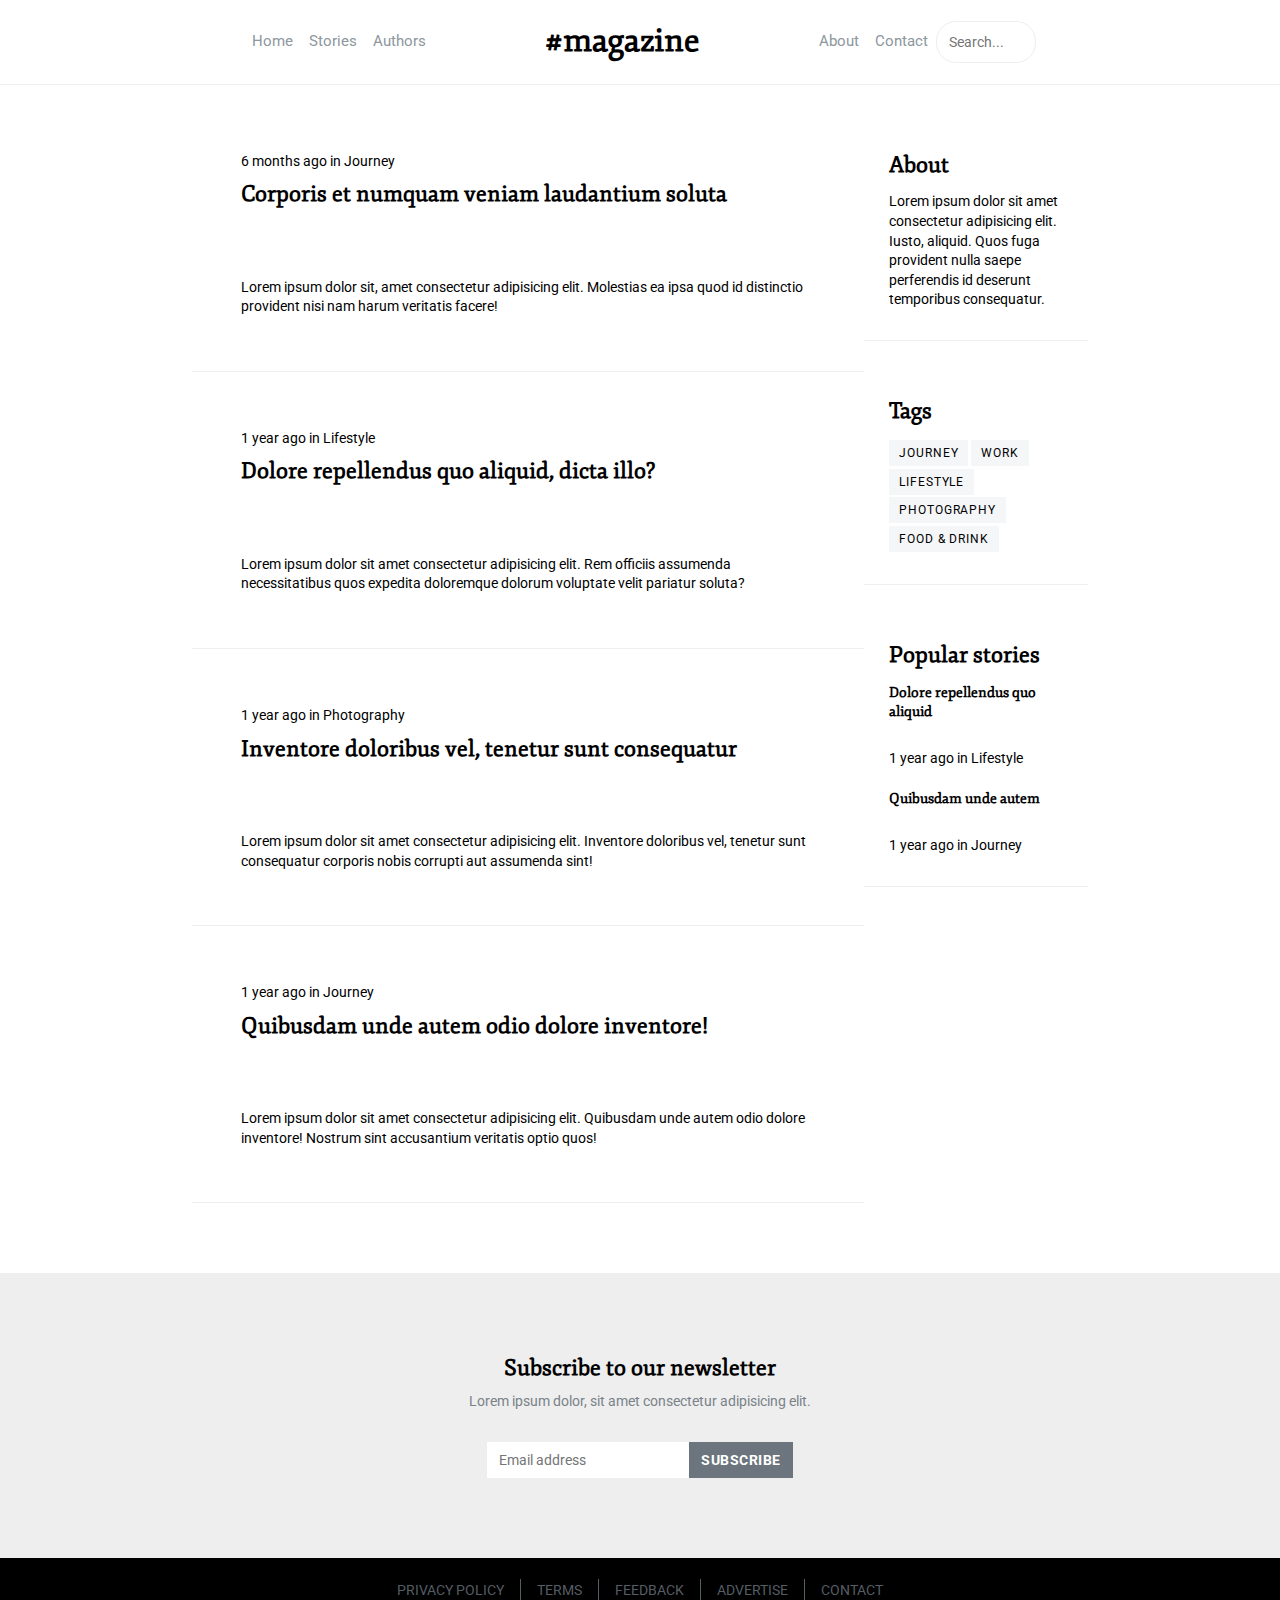
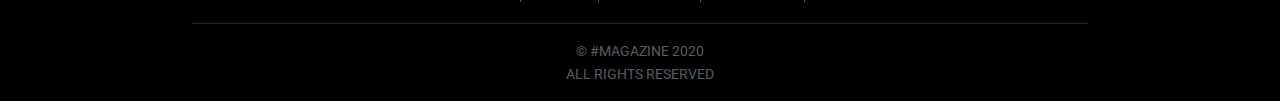
==== layout1/index.html @ 1a42b57d "Aside divs changed to sections; popular stories added and styled" ====
<!DOCTYPE html>
<html lang="en">
<head>
  <meta charset="UTF-8">
  <meta name="viewport" content="width=device-width, initial-scale=1.0">
  <link rel="stylesheet" href="style.css">
  <link href="https://fonts.googleapis.com/css2?family=Fjord+One&family=Roboto&display=swap" rel="stylesheet">
  <title>Layout 1</title>
</head>
<body>

  <header id="main-nav">
    <nav class="navbar">
      <div class="nav-left">
        <a href="#">Home</a>
        <a href="#">Stories</a>
        <a href="#">Authors</a>
      </div>
      
      <div class="nav-middle">
        <a href="index.html" class="logo">#Magazine</a>
        <button class="nav-btn">Menu</button>
      </div>
      
      <div class="nav-right">
        <a href="#">About</a>
        <a href="#">Contact</a>
        <form class="form-search" action="#">
          <input type="search" id="search" aria-label="Search" placeholder="Search...">
        </form>
      </div>
    </nav>
  </header>

  <div class="container">
    <main id="main">
      <article>
        <div class="post-header">
          <a href="#">
            <time datetime="2019-04-26">6 months ago</time>
          </a>
           in 
          <a href="#">Journey</a>
          <h2>Corporis et numquam veniam laudantium soluta</h2>
        </div>
        <img src="https://milo.bootlab.io/img/articles/18.jpg" alt="">
        <p>Lorem ipsum dolor sit, amet consectetur adipisicing elit. Molestias ea ipsa quod id distinctio provident nisi nam harum veritatis facere!</p>
      </article>

      <article>
        <div class="post-header">
          <a href="#">
            <time datetime="2019-10-28 20:00">1 year ago</time>
          </a>
           in 
          <a href="#">Lifestyle</a>
          <h2>Dolore repellendus quo aliquid, dicta illo?
          </h2>
        </div>
        <img src="https://milo.bootlab.io/img/articles/12.jpg" alt="">
        <p>Lorem ipsum dolor sit amet consectetur adipisicing elit. Rem officiis assumenda necessitatibus quos expedita doloremque dolorum voluptate velit pariatur soluta?</p>
      </article>

      <article>
        <div class="post-header">
          <a href="#">
            <time datetime="2019-10-26 20:00">1 year ago</time>
          </a>
           in 
          <a href="#">Photography</a>
          <h2>Inventore doloribus vel, tenetur sunt consequatur</h2>
        </div>
        <img src="https://milo.bootlab.io/img/articles/22.jpg" alt="">
        <p>Lorem ipsum dolor sit amet consectetur adipisicing elit. Inventore doloribus vel, tenetur sunt consequatur corporis nobis corrupti aut assumenda sint!</p>
      </article>

      <article>
        <div class="post-header">
          <a href="#">
            <time datetime="2019-10-26 18:00">1 year ago</time>
          </a>
           in 
          <a href="#">Journey</a>
          <h2>Quibusdam unde autem odio dolore inventore!</h2>
        </div>
        <img src="https://milo.bootlab.io/img/articles/13.jpg" alt="">
        <p>Lorem ipsum dolor sit amet consectetur adipisicing elit. Quibusdam unde autem odio dolore inventore! Nostrum sint accusantium veritatis optio quos!</p>
      </article>
    </main>
      
    <aside id="aside">
      <section>
        <h2>About</h2>
        <p>Lorem ipsum dolor sit amet consectetur adipisicing elit. Iusto, aliquid. Quos fuga provident nulla saepe perferendis id deserunt temporibus consequatur.</p>
      </section>

      <section class="tag">
        <h2>Tags</h2>
        <a href="#">Journey</a>
        <a href="#">Work</a>
        <a href="#">Lifestyle</a>
        <a href="#">Photography</a>
        <a href="#">Food & drink</a>
      </section>

      <section>
        <h2>Popular stories</h2>
        <article>
          <h3>Dolore repellendus quo aliquid</h3>
          <a href="#">
            <img src="https://milo.bootlab.io/img/articles/12.jpg" alt="">
          </a>
          <div>
            <a href="#">
              <time datetime="2019-10-28 20:00">1 year ago</time>
            </a>
            in 
            <a href="#">Lifestyle</a>
          </div>
        </article>
        <article>
          <h3>Quibusdam unde autem</h3>
          <a href="#">
            <img src="https://milo.bootlab.io/img/articles/13.jpg" alt="">
          </a>
          <div>
            <a href="#">
              <time datetime="2019-10-26 18:00">1 year ago</time>
            </a>
            in 
            <a href="#">Journey</a>
          </div>
        </article>
      </section>
    </aside>
  </div>

  <footer id="footer">
    <div class="nwsl">
      <h2>Subscribe to our newsletter</h2>
      <p>Lorem ipsum dolor, sit amet consectetur adipisicing elit.</p>

      <form class="form-email" action="#" method="POST">
        <input type="email" name="email" id="email" placeholder="Email address"><input type="submit" name="submit" value="Subscribe">
      </form>
    </div>

    <div class="black-bar">
      <div class="black-bar-top">
        <a href="#">Privacy Policy</a>
        <a href="#">Terms</a>
        <a href="#">Feedback</a>
        <a href="#">Advertise</a>
        <a href="#">Contact</a>
      </div>

      <div class="black-bar-bottom">
        <p>&copy; #Magazine 2020</p>
        <p>All rights reserved</p>
      </div>
    </div>
    
  </footer>
  
</body>
</html>
---- layout1/style.css ----
*{
  box-sizing: border-box;
  margin: 0;
  padding: 0;
}

body{
  font-family: 'Roboto', Arial, sans-serif;
  font-size: 14px;
  line-height: 1.4em;
}

#main-nav{
  border-bottom: 1px solid #eee;
}

.navbar{
  display: flex;
  margin: 0 auto;
}

.nav-left,
.nav-right,
.nav-middle{
  display: flex;
}

a{
  text-decoration: none;
  color: #000;
}

.navbar a{
  padding: 12px 8px;
  color: #8d979e;
  text-transform: none;
  font-size: 15px;
}

.nav-middle .logo{
  color: #000;
  font-family: 'Fjord One', serif;
  font-size: 2rem;
  font-weight: 700;
  text-transform: lowercase;
}

input[type="search"]{
  width: 100px;
  padding: 12px;
  border: 1px solid #eee;
  border-radius: 20px;
  color: #798288;
  transition: width 0.5s;
  font-size: 14px;
  font-family: 'Roboto', Arial, sans-serif;
}

input[type="search"]:focus{
  width: 250px;
  border: 1px solid #5e666d;
  outline: none;
}

.container{
  display: flex;
  margin: 40px auto;
}

#main{
  flex-basis: 75%;
}

#aside{
  flex-basis: 25%;
}

#aside section,
#main article{
  margin-bottom: 30px;
  padding: 15px 25px 30px;
  border-bottom: 1px solid #eee;
}

#aside section{
  padding-top: 25px;
}

#aside article{
  margin-bottom: 20px;
}

#aside article:last-of-type{
  margin-bottom: 0;
}

.post-header{
  padding: 12px 24px;
}

.post-header a{
  display: inline-block;
  margin-bottom: 8px;
}

.post-header a:hover{
  text-decoration: underline;
}

h2, h3{
  margin-bottom: 12px;
  font-family: 'Fjord One', serif;
  font-size: 22px;
  line-height: 1.4em;
}

h3{
  margin-bottom: 8px;
  font-size: 14px;
  line-height: 1.4em;
}

#main p{
  padding: 24px;
}

img{
  height: auto;
  max-width: 100%;
}

.tag a{
  padding: 6px 10px;
  background: #f4f6f8;
  color: #000;
  font-size: 11.5px;
  /* font-weight: 700; */
  line-height: 2.5em;
  letter-spacing: 0.08em;
  text-transform: uppercase;
  white-space: nowrap;
}

.tag a:hover{
  background: #e2e6ea;
}

.nwsl{
  display: flex;
  flex-direction: column;
  align-items: center;
  margin-top: 20px;
  padding: 80px;
  background: #eee;
  text-align: center;
}

.nwsl h2{
  margin-bottom: 8px;
}

.nwsl p{
  margin-bottom: 30px;
  color: #798288;
}

.form-email{
  display: flex;
  flex-flow: row nowrap;
  justify-content: center;
  max-width: 100%;
}

input[type="email"],
input[type="submit"]{
  padding: 10px 12px;
  border: none;
  font-family: 'Roboto', Arial, sans-serif;
  font-size: 14px;
}

input[type="email"]{
  max-width: 100%;
  color: #798288;
}

input[type="submit"]{
  background:#6c757d;
  color: #fff;
  text-transform: uppercase;
  letter-spacing: 0.04em;
  font-weight: 700;
  cursor: pointer;
}

input[type="email"]:focus{
  border: 1px solid #5e666d;
  outline: none;
}

input[type="email"]:invalid{
  box-shadow: none;
}

input[type="submit"]:hover{
  background:#5e666d;
}

::-moz-placeholder{
  opacity: 1;
}

.black-bar{
  background: #000;
  color: #798288;
  font-size: 15px;
  text-align: center;
}

.black-bar-top{
  display: flex;
  flex-flow: row wrap;
  justify-content: center;
  align-items: center;
  padding: 5px;
  border-bottom: 1px solid #212529;
}

.black-bar-top,
.black-bar-bottom{
  max-width: 70vw;
  margin: 0 auto;
  color: #555d65;
  text-transform: uppercase;
}

.black-bar-bottom{
  padding: 16px;
}

.black-bar-top a{
  margin: 16px 0;
  padding: 2px 16px;
  border-right: 1px solid #555d65;
  color: #555d65;
  text-transform: uppercase;
  font-size: 0.9rem;
}

.black-bar-top a:hover{
  color: #ddd;
  transition: color 0.5s;
}

.black-bar-top a:last-child{
  border-right: none;
}

.black-bar-bottom p{
  margin: 0;
  padding: 0;
  font-size: 0.85rem;
  line-height: 1.4rem;
}

@media (max-width: 749px){
  #main-nav{
    padding: 10px;
  }

  .navbar{
    flex-flow: column;
    align-items: flex-start;
    max-width: 80vw;
  }

  .nav-middle{
    order: -1;
    flex-flow: row wrap;
    justify-content: space-between;
    align-self: stretch;
  }

  .nav-middle .logo{
    order: -1;
    font-size: 1.6rem;
  }

  .nav-btn{
    padding: 10px 15px;
    border: 1px solid #eee;
    background: none;
  }

  .nav-left,
  .nav-right{
    flex-direction: column;
  }

  .nav-left a,
  .nav-right a,
  .navbar input{
    display: none;
  }

  .navbar:hover .nav-left a,
  .navbar:hover .nav-right a,
  .navbar:hover .nav-right input{
    display: block;
  }

  .container{
    flex-direction: column;
    max-width: 90vw;
  }
 }

@media (min-width: 750px){
  #main-nav{
    padding: 20px;
  }

  .navbar{
    display: flex;
    flex-wrap: nowrap;
    justify-content: space-around;
    align-items: center;
    max-width: 70vw;
  }

  .nav-left,
  .nav-right{
    align-items: center;
  }

  .nav-btn{
    display: none;
  }

  .container{
    max-width: 70vw;
  }
}
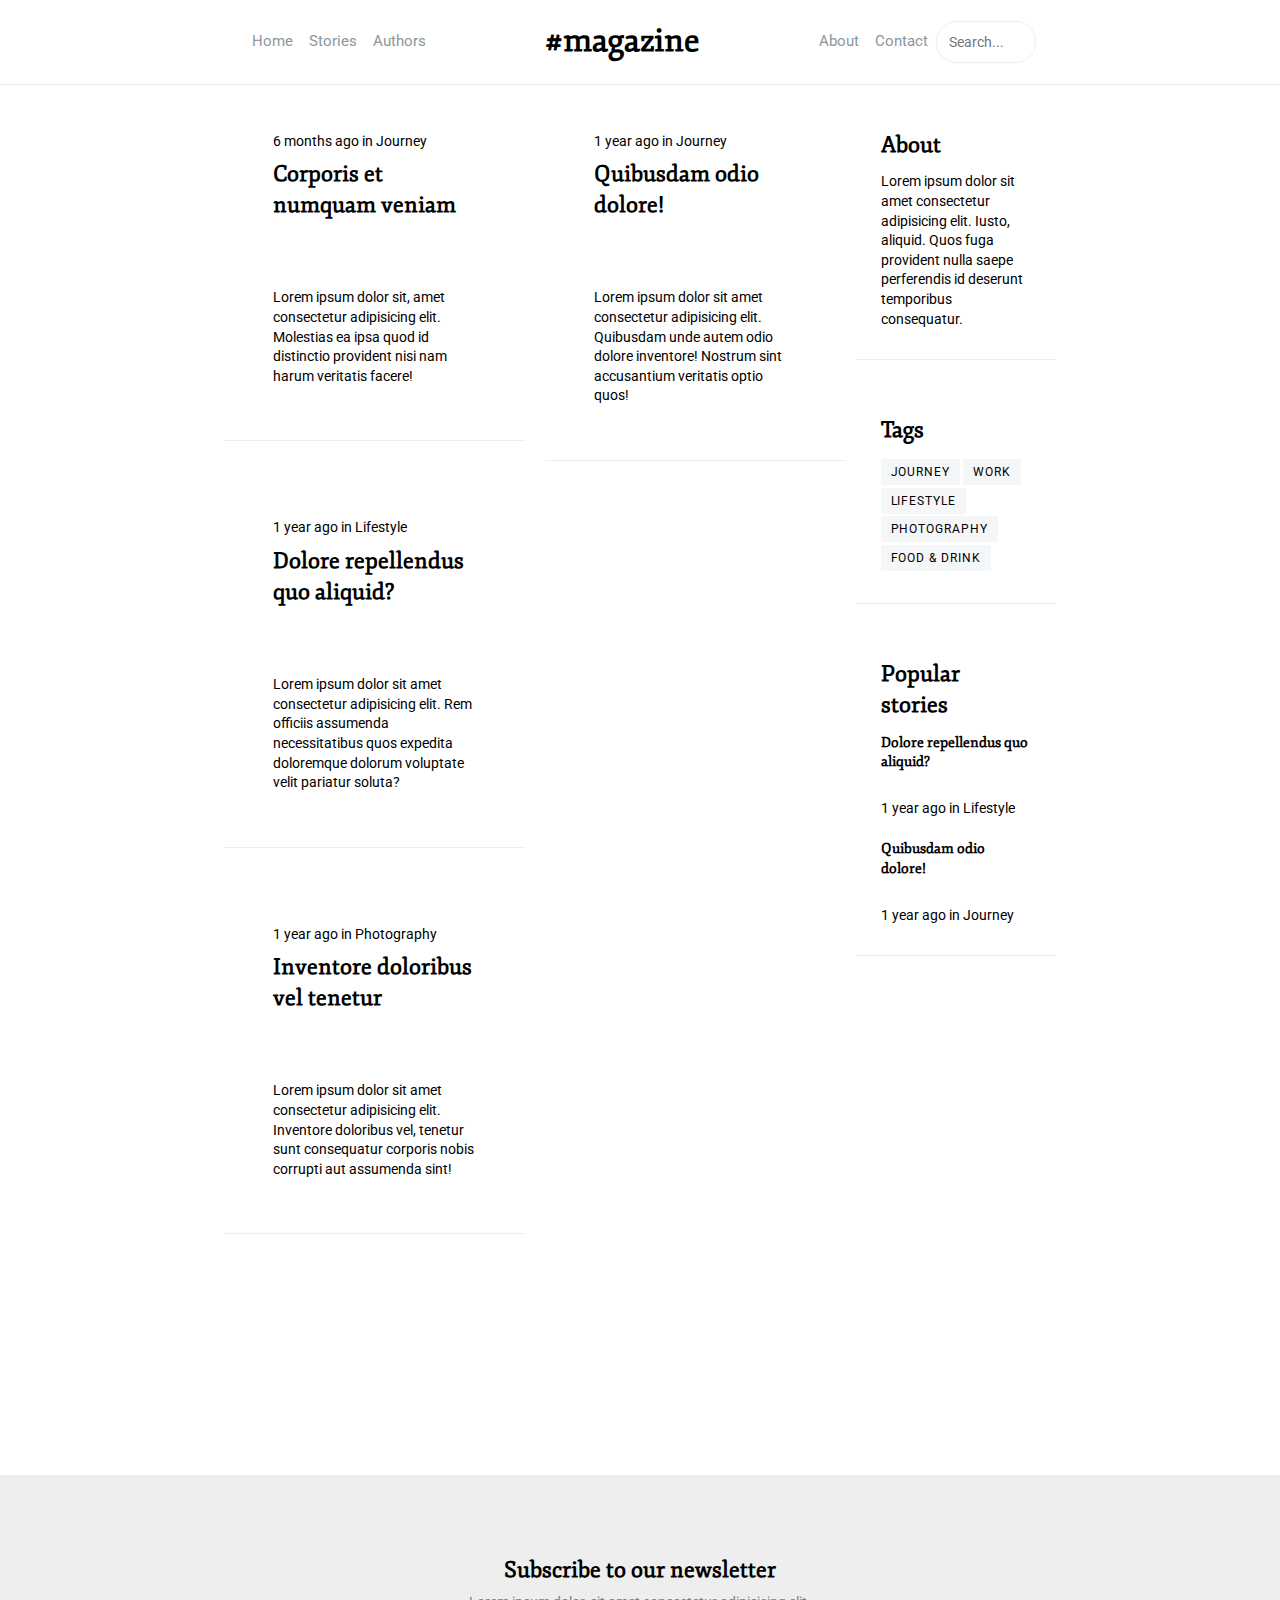
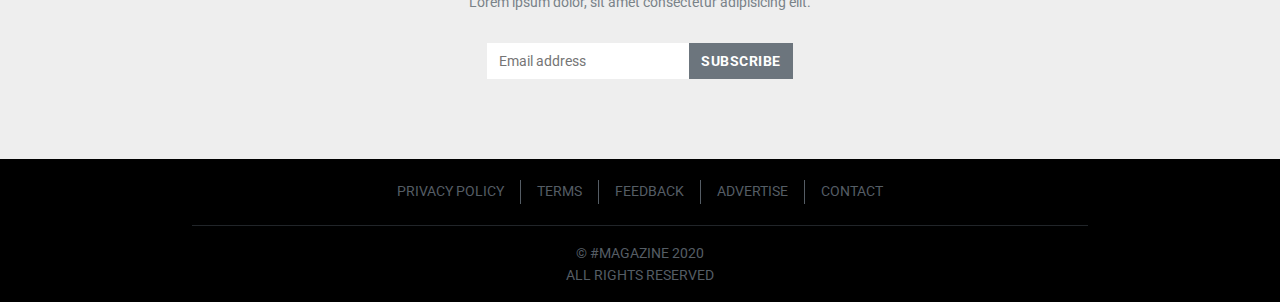
==== commit 6cf7d841: "Flex styles edited for container and main" ====
--- a/layout1/index.html
+++ b/layout1/index.html
@@ -41,7 +41,7 @@
           </a>
            in 
           <a href="#">Journey</a>
-          <h2>Corporis et numquam veniam laudantium soluta</h2>
+          <h2>Corporis et numquam veniam</h2>
         </div>
         <img src="https://milo.bootlab.io/img/articles/18.jpg" alt="">
         <p>Lorem ipsum dolor sit, amet consectetur adipisicing elit. Molestias ea ipsa quod id distinctio provident nisi nam harum veritatis facere!</p>
@@ -54,7 +54,7 @@
           </a>
            in 
           <a href="#">Lifestyle</a>
-          <h2>Dolore repellendus quo aliquid, dicta illo?
+          <h2>Dolore repellendus quo aliquid?
           </h2>
         </div>
         <img src="https://milo.bootlab.io/img/articles/12.jpg" alt="">
@@ -68,7 +68,7 @@
           </a>
            in 
           <a href="#">Photography</a>
-          <h2>Inventore doloribus vel, tenetur sunt consequatur</h2>
+          <h2>Inventore doloribus vel tenetur</h2>
         </div>
         <img src="https://milo.bootlab.io/img/articles/22.jpg" alt="">
         <p>Lorem ipsum dolor sit amet consectetur adipisicing elit. Inventore doloribus vel, tenetur sunt consequatur corporis nobis corrupti aut assumenda sint!</p>
@@ -81,7 +81,7 @@
           </a>
            in 
           <a href="#">Journey</a>
-          <h2>Quibusdam unde autem odio dolore inventore!</h2>
+          <h2>Quibusdam odio dolore!</h2>
         </div>
         <img src="https://milo.bootlab.io/img/articles/13.jpg" alt="">
         <p>Lorem ipsum dolor sit amet consectetur adipisicing elit. Quibusdam unde autem odio dolore inventore! Nostrum sint accusantium veritatis optio quos!</p>
@@ -106,7 +106,7 @@
       <section>
         <h2>Popular stories</h2>
         <article>
-          <h3>Dolore repellendus quo aliquid</h3>
+          <h3>Dolore repellendus quo aliquid?</h3>
           <a href="#">
             <img src="https://milo.bootlab.io/img/articles/12.jpg" alt="">
           </a>
@@ -119,7 +119,7 @@
           </div>
         </article>
         <article>
-          <h3>Quibusdam unde autem</h3>
+          <h3>Quibusdam odio dolore!</h3>
           <a href="#">
             <img src="https://milo.bootlab.io/img/articles/13.jpg" alt="">
           </a>
--- a/layout1/style.css
+++ b/layout1/style.css
@@ -64,15 +64,12 @@
 
 .container{
   display: flex;
-  margin: 40px auto;
+  gap: 30px;
 }
 
 #main{
-  flex-basis: 75%;
-}
-
-#aside{
-  flex-basis: 25%;
+  display: flex;
+  flex-direction: column;
 }
 
 #aside section,
@@ -271,7 +268,7 @@
   .navbar{
     flex-flow: column;
     align-items: flex-start;
-    max-width: 80vw;
+    max-width: 85vw;
   }
 
   .nav-middle{
@@ -311,7 +308,8 @@
 
   .container{
     flex-direction: column;
-    max-width: 90vw;
+    margin: 15px auto;
+    /* max-width: 100vw; */
   }
  }
 
@@ -321,7 +319,6 @@
   }
 
   .navbar{
-    display: flex;
     flex-wrap: nowrap;
     justify-content: space-around;
     align-items: center;
@@ -338,6 +335,23 @@
   }
 
   .container{
-    max-width: 70vw;
-  }
-}
+    margin: 20px auto;
+    max-width: 65vw;
+  }
+
+  #main{
+    flex-basis: 75%;
+    flex-wrap: wrap;
+    gap: 20px;
+    height: 150vh;
+  }
+
+  #main article{
+    max-width: 50%;
+    /* flex: 0 1 50%; */
+  }
+  
+  #aside{
+    flex-basis: 25%;
+  }
+}
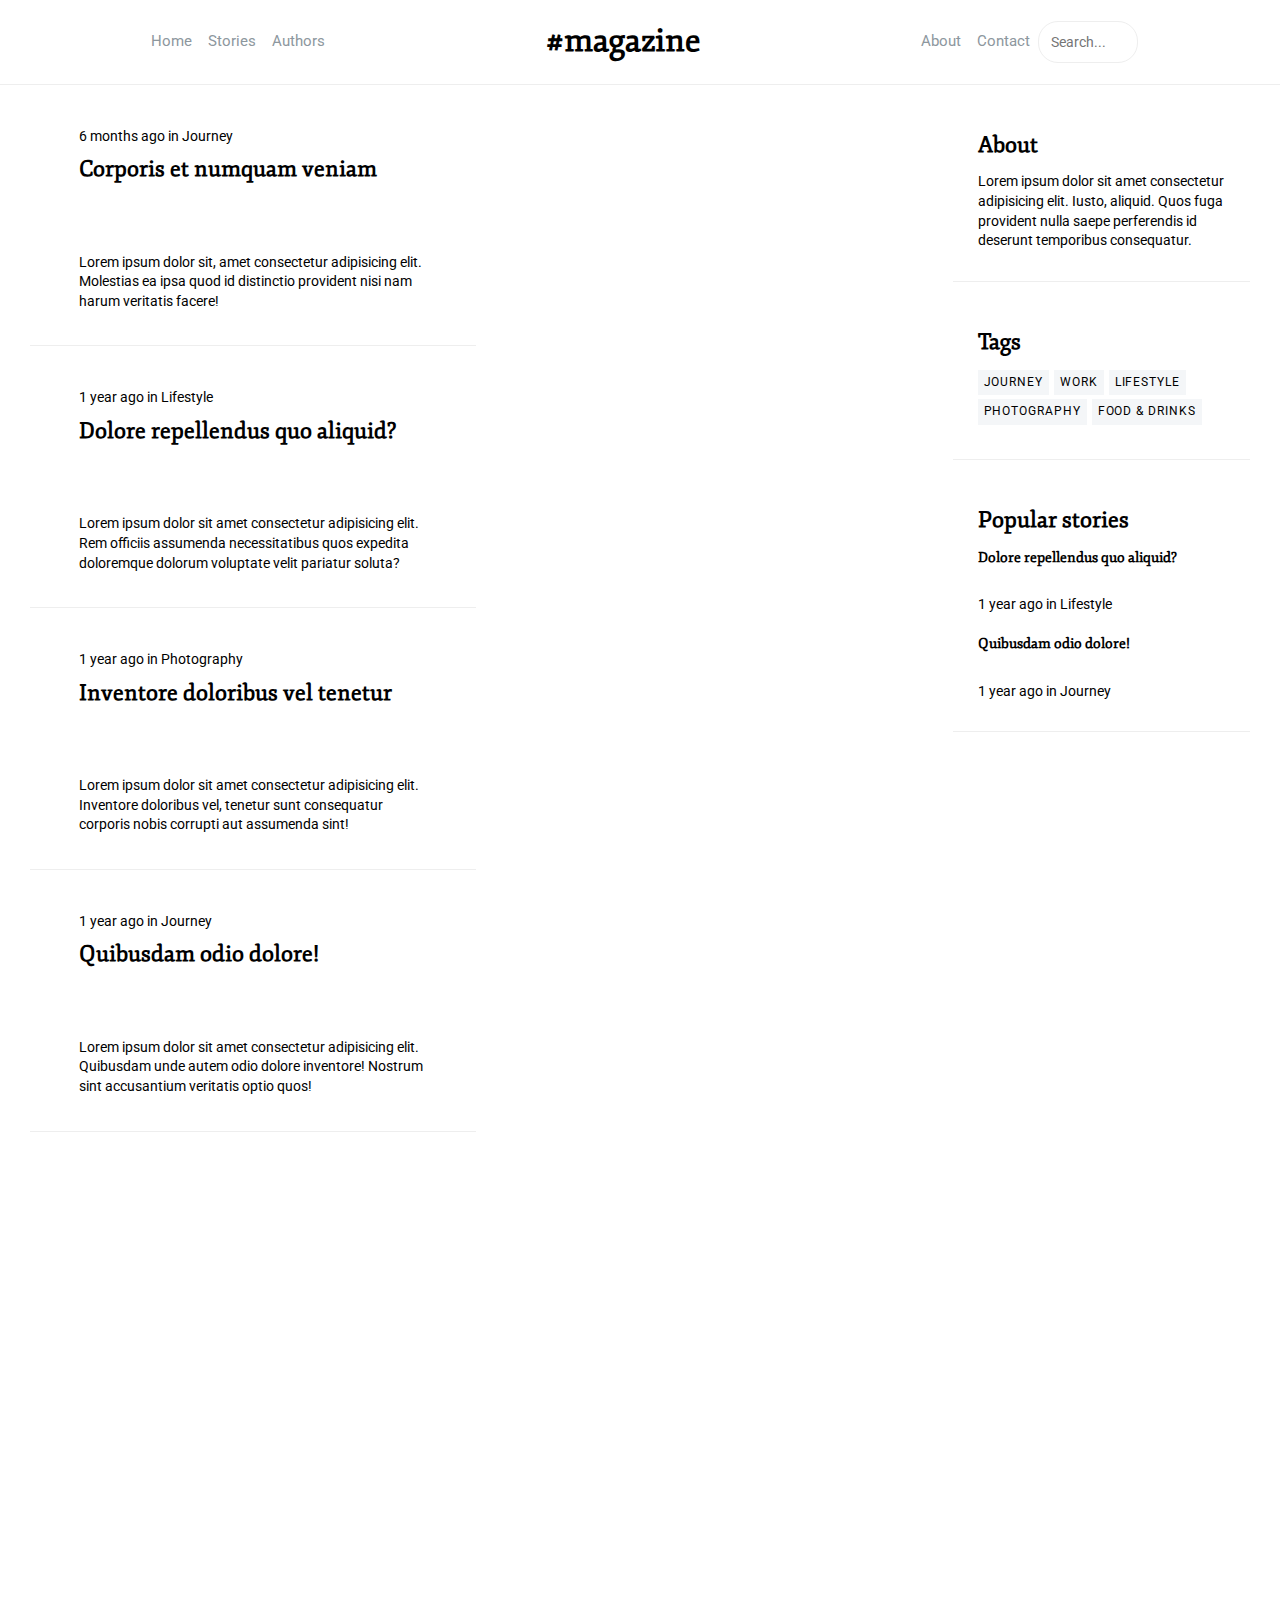
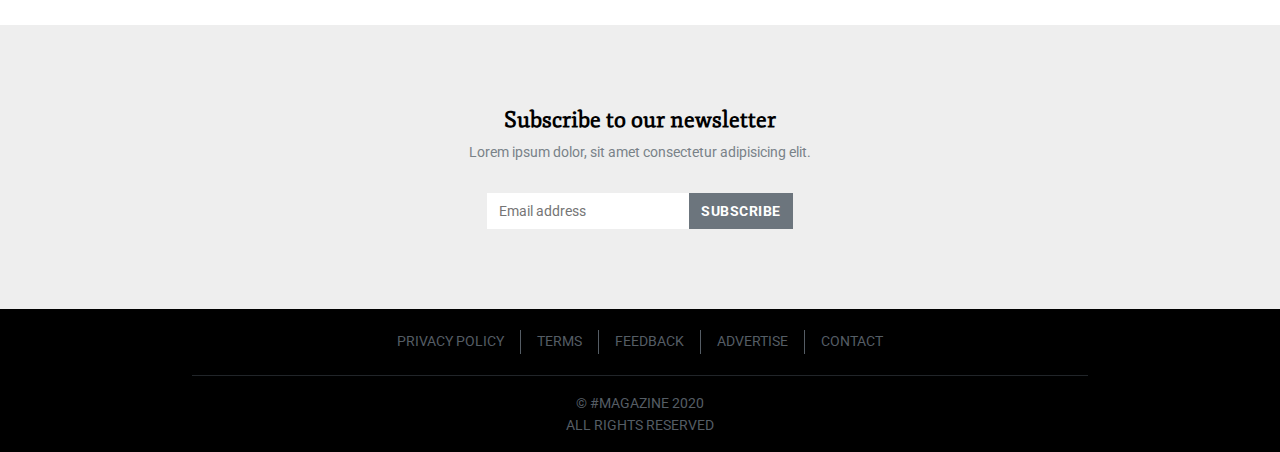
==== commit c375a2c9: "Class tag moved from section to div; tag styles edited" ====
--- a/layout1/index.html
+++ b/layout1/index.html
@@ -94,13 +94,15 @@
         <p>Lorem ipsum dolor sit amet consectetur adipisicing elit. Iusto, aliquid. Quos fuga provident nulla saepe perferendis id deserunt temporibus consequatur.</p>
       </section>
 
-      <section class="tag">
+      <section>
         <h2>Tags</h2>
-        <a href="#">Journey</a>
-        <a href="#">Work</a>
-        <a href="#">Lifestyle</a>
-        <a href="#">Photography</a>
-        <a href="#">Food & drink</a>
+        <div class="tag">
+          <a href="#">Journey</a>
+          <a href="#">Work</a>
+          <a href="#">Lifestyle</a>
+          <a href="#">Photography</a>
+          <a href="#">Food & drinks</a>
+      </div>
       </section>
 
       <section>
--- a/layout1/style.css
+++ b/layout1/style.css
@@ -35,6 +35,12 @@
   color: #8d979e;
   text-transform: none;
   font-size: 15px;
+}
+
+.nav-left a:hover,
+.nav-right a:hover{
+  color: #5e666d;
+  transition: color 0.4s;
 }
 
 .nav-middle .logo{
@@ -74,13 +80,17 @@
 
 #aside section,
 #main article{
-  margin-bottom: 30px;
-  padding: 15px 25px 30px;
   border-bottom: 1px solid #eee;
 }
 
+#main article{
+  margin-bottom: 10px;
+  padding: 10px 25px;
+}
+
 #aside section{
-  padding-top: 25px;
+  margin-bottom: 20px;
+  padding: 25px 25px 30px;
 }
 
 #aside article{
@@ -127,12 +137,12 @@
 }
 
 .tag a{
-  padding: 6px 10px;
+  display: inline-block;
+  margin: 0 2px 4px 0;
+  padding: 3px 6px;
   background: #f4f6f8;
   color: #000;
   font-size: 11.5px;
-  /* font-weight: 700; */
-  line-height: 2.5em;
   letter-spacing: 0.08em;
   text-transform: uppercase;
   white-space: nowrap;
@@ -268,7 +278,7 @@
   .navbar{
     flex-flow: column;
     align-items: flex-start;
-    max-width: 85vw;
+    max-width: 520px;
   }
 
   .nav-middle{
@@ -309,7 +319,11 @@
   .container{
     flex-direction: column;
     margin: 15px auto;
-    /* max-width: 100vw; */
+    max-width: 540px;
+  }
+
+  #aside h2, p, .tag, article{
+    padding: 0 24px;
   }
  }
 
@@ -322,7 +336,7 @@
     flex-wrap: nowrap;
     justify-content: space-around;
     align-items: center;
-    max-width: 70vw;
+    max-width: 700px;
   }
 
   .nav-left,
@@ -336,14 +350,15 @@
 
   .container{
     margin: 20px auto;
-    max-width: 65vw;
+    max-width: 720px;
+    overflow: hidden;
   }
 
   #main{
     flex-basis: 75%;
     flex-wrap: wrap;
-    gap: 20px;
-    height: 150vh;
+    gap: 10px 5px;
+    height: 1500px;
   }
 
   #main article{
@@ -355,3 +370,23 @@
     flex-basis: 25%;
   }
 }
+
+@media (min-width: 975px){
+  .container{
+    max-width: 960px;
+  }
+
+  .navbar{
+    max-width: 940px;
+  }
+}
+
+@media (min-width: 1182px){
+  .container{
+    max-width: 1220px;
+  }
+
+  .navbar{
+    max-width: 1200px;
+  }
+}
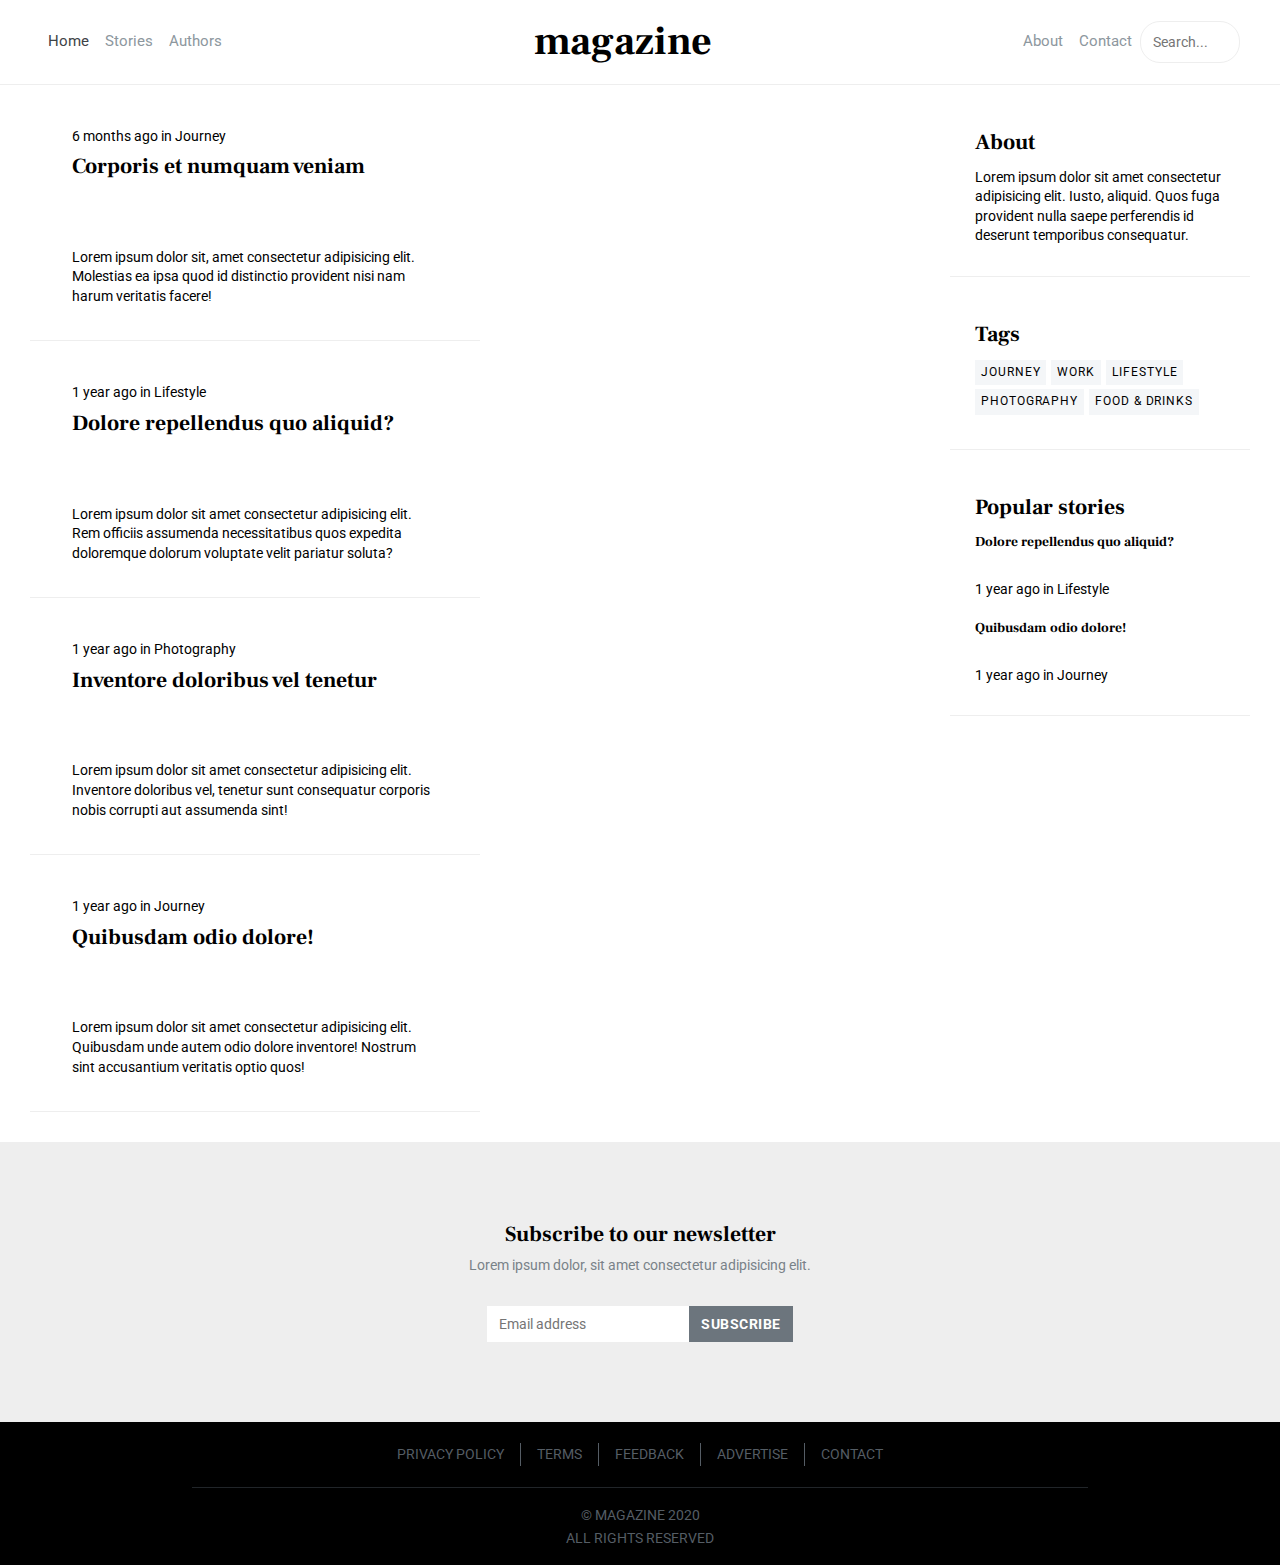
==== commit b50e4c14: "Navbar links spread out with justify-content: space-between; home link styled with new class" ====
--- a/layout1/index.html
+++ b/layout1/index.html
@@ -4,7 +4,7 @@
   <meta charset="UTF-8">
   <meta name="viewport" content="width=device-width, initial-scale=1.0">
   <link rel="stylesheet" href="style.css">
-  <link href="https://fonts.googleapis.com/css2?family=Fjord+One&family=Roboto&display=swap" rel="stylesheet">
+  <link href="https://fonts.googleapis.com/css2?family=Frank+Ruhl+Libre:wght@700&family=Roboto&display=swap" rel="stylesheet">
   <title>Layout 1</title>
 </head>
 <body>
@@ -12,13 +12,13 @@
   <header id="main-nav">
     <nav class="navbar">
       <div class="nav-left">
-        <a href="#">Home</a>
+        <a href="index.html" class="current">Home</a>
         <a href="#">Stories</a>
         <a href="#">Authors</a>
       </div>
       
       <div class="nav-middle">
-        <a href="index.html" class="logo">#Magazine</a>
+        <a href="index.html" class="logo">Magazine</a>
         <button class="nav-btn">Menu</button>
       </div>
       
@@ -157,7 +157,7 @@
       </div>
 
       <div class="black-bar-bottom">
-        <p>&copy; #Magazine 2020</p>
+        <p>&copy; Magazine 2020</p>
         <p>All rights reserved</p>
       </div>
     </div>
--- a/layout1/style.css
+++ b/layout1/style.css
@@ -34,19 +34,23 @@
   padding: 12px 8px;
   color: #8d979e;
   text-transform: none;
-  font-size: 15px;
+  font-size: 0.95rem;
+}
+
+a.current{
+  color: #3e4347;
 }
 
 .nav-left a:hover,
 .nav-right a:hover{
-  color: #5e666d;
+  color: #3e4347;
   transition: color 0.4s;
 }
 
 .nav-middle .logo{
   color: #000;
-  font-family: 'Fjord One', serif;
-  font-size: 2rem;
+  font-family: 'Frank Ruhl Libre', serif;
+  font-size: 2.5rem;
   font-weight: 700;
   text-transform: lowercase;
 }
@@ -70,7 +74,7 @@
 
 .container{
   display: flex;
-  gap: 30px;
+  gap: 20px;
 }
 
 #main{
@@ -85,7 +89,7 @@
 
 #main article{
   margin-bottom: 10px;
-  padding: 10px 25px;
+  padding: 10px 18px;
 }
 
 #aside section{
@@ -116,14 +120,14 @@
 
 h2, h3{
   margin-bottom: 12px;
-  font-family: 'Fjord One', serif;
-  font-size: 22px;
-  line-height: 1.4em;
+  font-family: 'Frank Ruhl Libre', serif;
+  font-size: 1.35rem;
+  line-height: 1.2em;
 }
 
 h3{
   margin-bottom: 8px;
-  font-size: 14px;
+  font-size: 0.85rem;
   line-height: 1.4em;
 }
 
@@ -290,7 +294,7 @@
 
   .nav-middle .logo{
     order: -1;
-    font-size: 1.6rem;
+    font-size: 1.65rem;
   }
 
   .nav-btn{
@@ -319,7 +323,7 @@
   .container{
     flex-direction: column;
     margin: 15px auto;
-    max-width: 540px;
+    max-width: 92vw;
   }
 
   #aside h2, p, .tag, article{
@@ -334,7 +338,7 @@
 
   .navbar{
     flex-wrap: nowrap;
-    justify-content: space-around;
+    justify-content: space-between;
     align-items: center;
     max-width: 700px;
   }
@@ -358,7 +362,7 @@
     flex-basis: 75%;
     flex-wrap: wrap;
     gap: 10px 5px;
-    height: 1500px;
+    max-height: 1250px;
   }
 
   #main article{
@@ -379,6 +383,10 @@
   .navbar{
     max-width: 940px;
   }
+
+  #main{
+    max-height: 1300px;
+  }
 }
 
 @media (min-width: 1182px){
@@ -389,4 +397,8 @@
   .navbar{
     max-width: 1200px;
   }
-}
+
+  #main{
+    max-height: 1400px;
+  }
+}
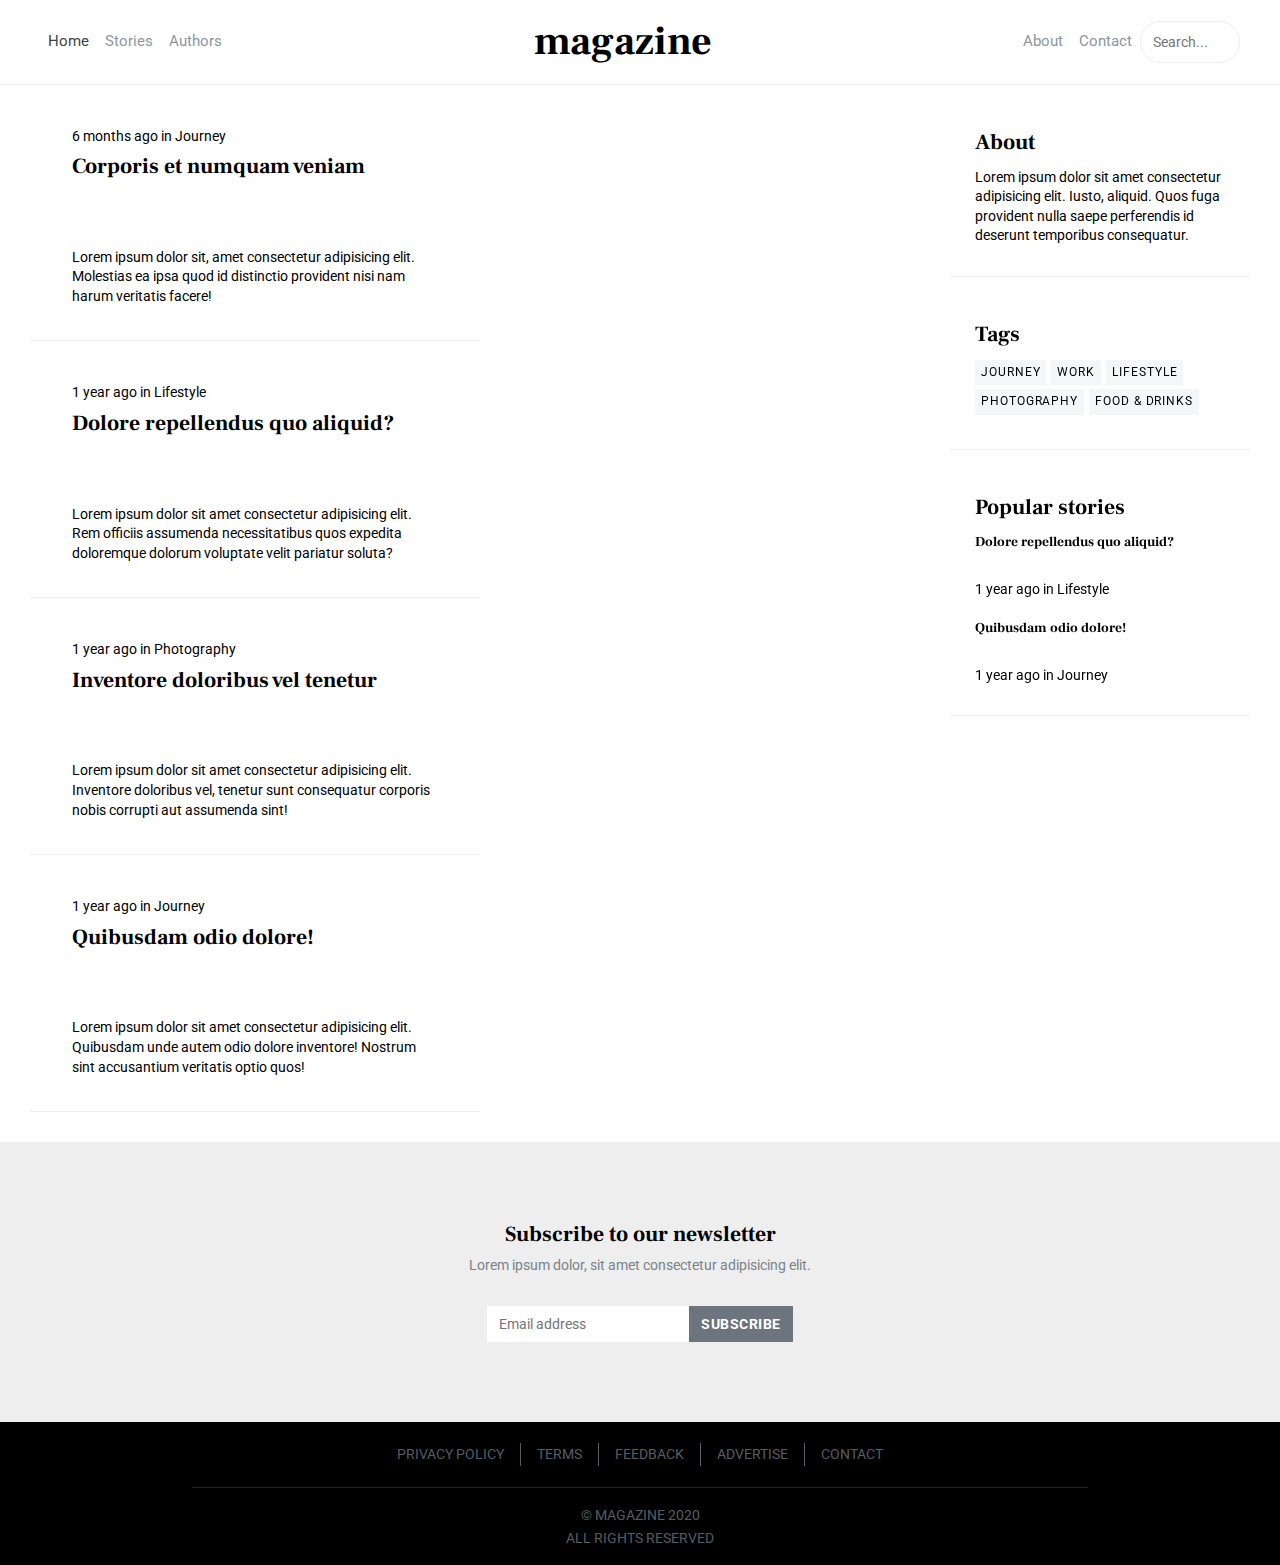
==== commit 32573500: "Tags and popular stories wrapped in div, div's position changed to sticky; overflow: hidden removed " ====
--- a/layout1/index.html
+++ b/layout1/index.html
@@ -94,46 +94,48 @@
         <p>Lorem ipsum dolor sit amet consectetur adipisicing elit. Iusto, aliquid. Quos fuga provident nulla saepe perferendis id deserunt temporibus consequatur.</p>
       </section>
 
-      <section>
-        <h2>Tags</h2>
-        <div class="tag">
-          <a href="#">Journey</a>
-          <a href="#">Work</a>
-          <a href="#">Lifestyle</a>
-          <a href="#">Photography</a>
-          <a href="#">Food & drinks</a>
+      <div class="sticky">
+        <section>
+          <h2>Tags</h2>
+          <div class="tag">
+            <a href="#">Journey</a>
+            <a href="#">Work</a>
+            <a href="#">Lifestyle</a>
+            <a href="#">Photography</a>
+            <a href="#">Food & drinks</a>
+          </div>
+        </section>
+
+        <section>
+          <h2>Popular stories</h2>
+          <article>
+            <h3>Dolore repellendus quo aliquid?</h3>
+            <a href="#">
+              <img src="https://milo.bootlab.io/img/articles/12.jpg" alt="">
+            </a>
+            <div>
+              <a href="#">
+                <time datetime="2019-10-28 20:00">1 year ago</time>
+              </a>
+              in 
+              <a href="#">Lifestyle</a>
+            </div>
+          </article>
+          <article>
+            <h3>Quibusdam odio dolore!</h3>
+            <a href="#">
+              <img src="https://milo.bootlab.io/img/articles/13.jpg" alt="">
+            </a>
+            <div>
+              <a href="#">
+                <time datetime="2019-10-26 18:00">1 year ago</time>
+              </a>
+              in 
+              <a href="#">Journey</a>
+            </div>
+          </article>
+        </section>
       </div>
-      </section>
-
-      <section>
-        <h2>Popular stories</h2>
-        <article>
-          <h3>Dolore repellendus quo aliquid?</h3>
-          <a href="#">
-            <img src="https://milo.bootlab.io/img/articles/12.jpg" alt="">
-          </a>
-          <div>
-            <a href="#">
-              <time datetime="2019-10-28 20:00">1 year ago</time>
-            </a>
-            in 
-            <a href="#">Lifestyle</a>
-          </div>
-        </article>
-        <article>
-          <h3>Quibusdam odio dolore!</h3>
-          <a href="#">
-            <img src="https://milo.bootlab.io/img/articles/13.jpg" alt="">
-          </a>
-          <div>
-            <a href="#">
-              <time datetime="2019-10-26 18:00">1 year ago</time>
-            </a>
-            in 
-            <a href="#">Journey</a>
-          </div>
-        </article>
-      </section>
     </aside>
   </div>
 
--- a/layout1/style.css
+++ b/layout1/style.css
@@ -156,6 +156,12 @@
   background: #e2e6ea;
 }
 
+#aside .sticky{
+  position: -webkit-sticky;
+  position: sticky;
+  top: 0;
+}
+
 .nwsl{
   display: flex;
   flex-direction: column;
@@ -355,7 +361,7 @@
   .container{
     margin: 20px auto;
     max-width: 720px;
-    overflow: hidden;
+    /* overflow: hidden; */
   }
 
   #main{
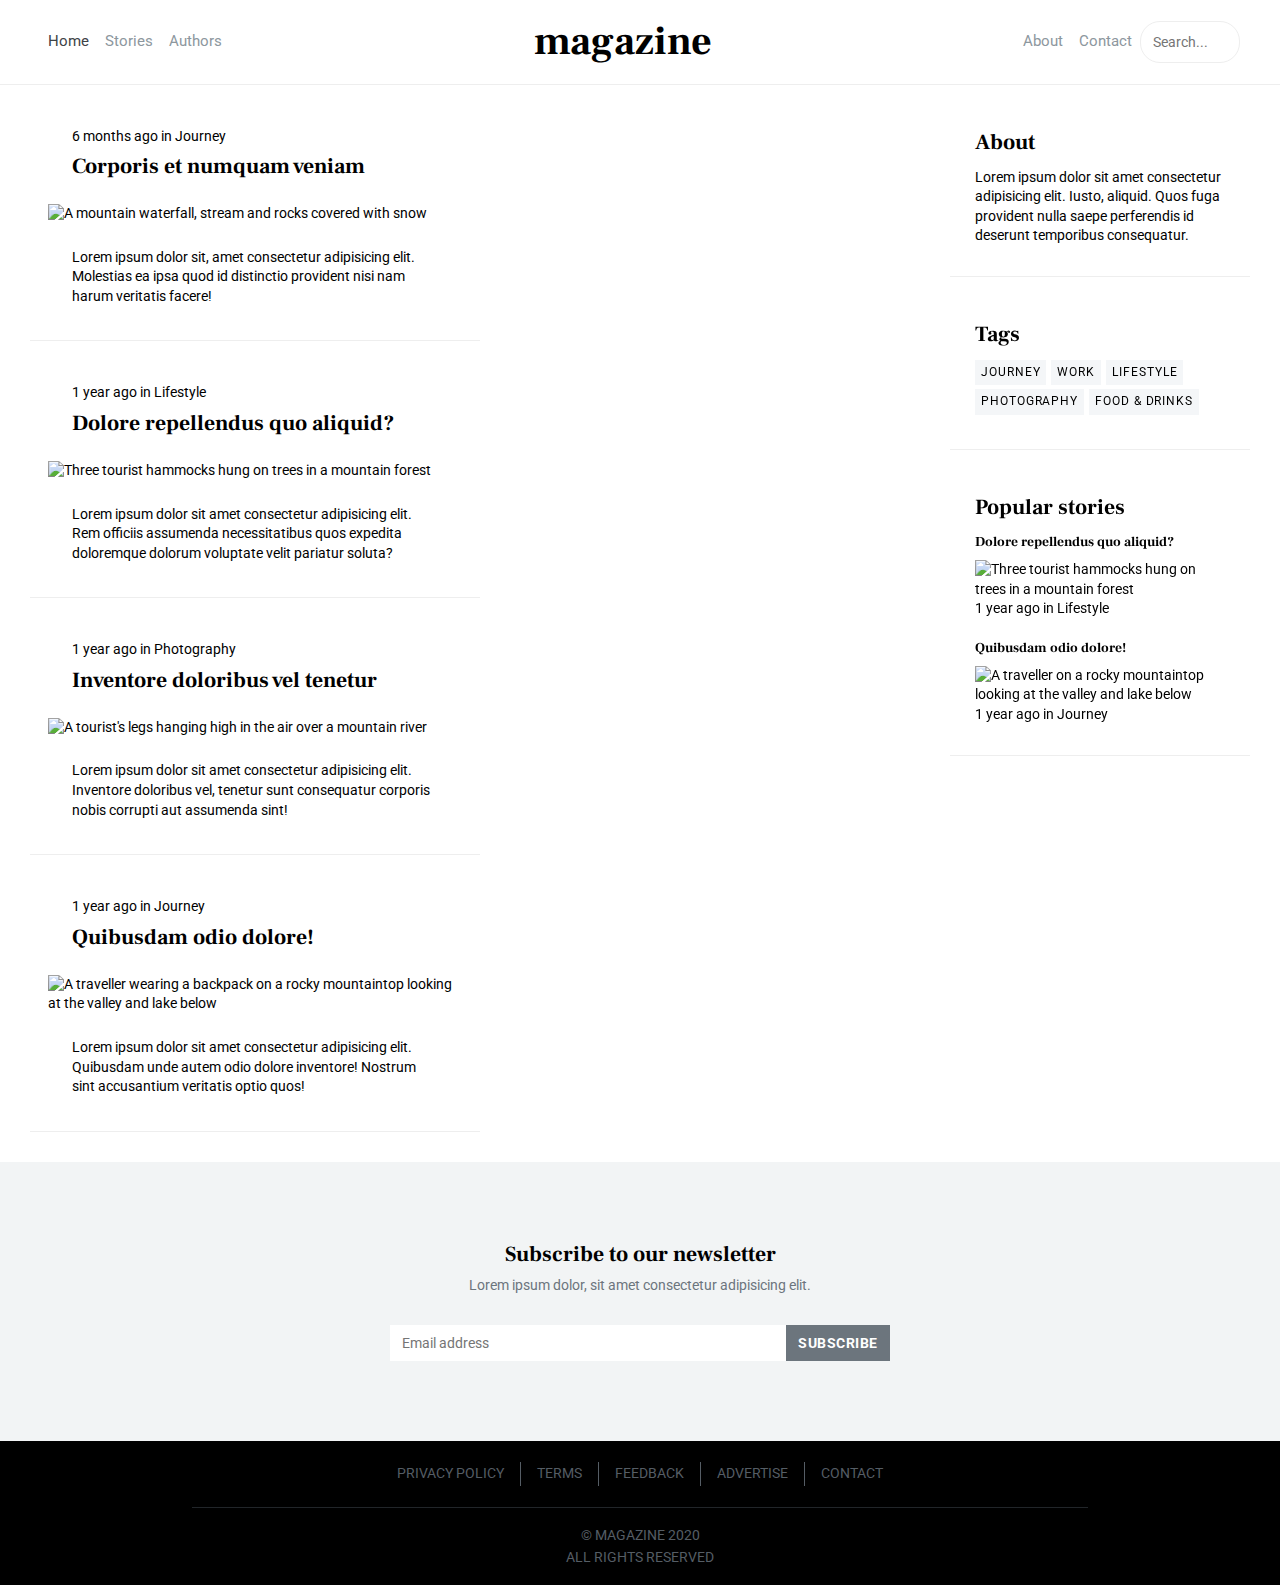
==== commit 96b7c781: "Image alt texts added; ARIA roles and labels added for input and button; outline removed from subscr" ====
--- a/layout1/index.html
+++ b/layout1/index.html
@@ -19,14 +19,14 @@
       
       <div class="nav-middle">
         <a href="index.html" class="logo">Magazine</a>
-        <button class="nav-btn">Menu</button>
+        <button class="nav-btn" role="menu">Menu</button>
       </div>
       
       <div class="nav-right">
         <a href="#">About</a>
         <a href="#">Contact</a>
         <form class="form-search" action="#">
-          <input type="search" id="search" aria-label="Search" placeholder="Search...">
+          <input type="search" id="search" role="search" aria-label="Search" placeholder="Search...">
         </form>
       </div>
     </nav>
@@ -36,54 +36,45 @@
     <main id="main">
       <article>
         <div class="post-header">
-          <a href="#">
-            <time datetime="2019-04-26">6 months ago</time>
-          </a>
+          <a href="#"><time datetime="2019-04-26">6 months ago</time></a>
            in 
           <a href="#">Journey</a>
-          <h2>Corporis et numquam veniam</h2>
+          <a class="heading" href="#"><h2>Corporis et numquam veniam</h2></a>
         </div>
-        <img src="https://milo.bootlab.io/img/articles/18.jpg" alt="">
+        <a class="image" href="#"><img src="https://milo.bootlab.io/img/articles/18.jpg" alt="A mountain waterfall, stream and rocks covered with snow"></a>
         <p>Lorem ipsum dolor sit, amet consectetur adipisicing elit. Molestias ea ipsa quod id distinctio provident nisi nam harum veritatis facere!</p>
       </article>
 
       <article>
         <div class="post-header">
-          <a href="#">
-            <time datetime="2019-10-28 20:00">1 year ago</time>
-          </a>
+          <a href="#"><time datetime="2019-10-28 20:00">1 year ago</time></a>
            in 
           <a href="#">Lifestyle</a>
-          <h2>Dolore repellendus quo aliquid?
-          </h2>
+          <a class="heading" href="#"><h2>Dolore repellendus quo aliquid?</h2></a>
         </div>
-        <img src="https://milo.bootlab.io/img/articles/12.jpg" alt="">
+        <a class="image" href="#"><img src="https://milo.bootlab.io/img/articles/12.jpg" alt="Three tourist hammocks hung on trees in a mountain forest"></a>
         <p>Lorem ipsum dolor sit amet consectetur adipisicing elit. Rem officiis assumenda necessitatibus quos expedita doloremque dolorum voluptate velit pariatur soluta?</p>
       </article>
 
       <article>
         <div class="post-header">
-          <a href="#">
-            <time datetime="2019-10-26 20:00">1 year ago</time>
-          </a>
+          <a href="#"><time datetime="2019-10-26 20:00">1 year ago</time></a>
            in 
           <a href="#">Photography</a>
-          <h2>Inventore doloribus vel tenetur</h2>
+          <a class="heading" href="#"><h2>Inventore doloribus vel tenetur</h2></a>
         </div>
-        <img src="https://milo.bootlab.io/img/articles/22.jpg" alt="">
+        <a class="image" href="#"><img src="https://milo.bootlab.io/img/articles/22.jpg" alt="A tourist's legs hanging high in the air over a mountain river"></a>
         <p>Lorem ipsum dolor sit amet consectetur adipisicing elit. Inventore doloribus vel, tenetur sunt consequatur corporis nobis corrupti aut assumenda sint!</p>
       </article>
 
       <article>
         <div class="post-header">
-          <a href="#">
-            <time datetime="2019-10-26 18:00">1 year ago</time>
-          </a>
+          <a href="#"><time datetime="2019-10-26 18:00">1 year ago</time></a>
            in 
           <a href="#">Journey</a>
-          <h2>Quibusdam odio dolore!</h2>
+          <a class="heading" href="#"><h2>Quibusdam odio dolore!</h2></a>
         </div>
-        <img src="https://milo.bootlab.io/img/articles/13.jpg" alt="">
+        <a class="image" href="#"><img src="https://milo.bootlab.io/img/articles/13.jpg" alt="A traveller wearing a backpack on a rocky mountaintop looking at the valley and lake below"></a>
         <p>Lorem ipsum dolor sit amet consectetur adipisicing elit. Quibusdam unde autem odio dolore inventore! Nostrum sint accusantium veritatis optio quos!</p>
       </article>
     </main>
@@ -109,27 +100,19 @@
         <section>
           <h2>Popular stories</h2>
           <article>
-            <h3>Dolore repellendus quo aliquid?</h3>
-            <a href="#">
-              <img src="https://milo.bootlab.io/img/articles/12.jpg" alt="">
-            </a>
+            <a class="heading" href="#"><h3>Dolore repellendus quo aliquid?</h3></a>
+            <a class="image" href="#"><img src="https://milo.bootlab.io/img/articles/12.jpg" alt="Three tourist hammocks hung on trees in a mountain forest"></a>
             <div>
-              <a href="#">
-                <time datetime="2019-10-28 20:00">1 year ago</time>
-              </a>
+              <a href="#"><time datetime="2019-10-28 20:00">1 year ago</time></a>
               in 
               <a href="#">Lifestyle</a>
             </div>
           </article>
           <article>
-            <h3>Quibusdam odio dolore!</h3>
-            <a href="#">
-              <img src="https://milo.bootlab.io/img/articles/13.jpg" alt="">
-            </a>
+            <a class="heading" href="#" title="Read more"><h3>Quibusdam odio dolore!</h3></a>
+            <a class="image" href="#"><img src="https://milo.bootlab.io/img/articles/13.jpg" alt="A traveller on a rocky mountaintop looking at the valley and lake below"></a>
             <div>
-              <a href="#">
-                <time datetime="2019-10-26 18:00">1 year ago</time>
-              </a>
+              <a href="#"><time datetime="2019-10-26 18:00">1 year ago</time></a>
               in 
               <a href="#">Journey</a>
             </div>
@@ -145,7 +128,7 @@
       <p>Lorem ipsum dolor, sit amet consectetur adipisicing elit.</p>
 
       <form class="form-email" action="#" method="POST">
-        <input type="email" name="email" id="email" placeholder="Email address"><input type="submit" name="submit" value="Subscribe">
+        <input type="email" name="email" id="email" placeholder="Email address" aria-label="Your email"><input type="submit" name="submit" value="Subscribe" role="button" aria-label="Newsletter subscription">
       </form>
     </div>
 
--- a/layout1/style.css
+++ b/layout1/style.css
@@ -129,6 +129,21 @@
   margin-bottom: 8px;
   font-size: 0.85rem;
   line-height: 1.4em;
+}
+
+a.heading,
+a.image{
+  display: block;
+}
+
+a.image:hover{
+  transform: translateY(-5px);
+  filter: drop-shadow(2px 6px 10px rgba(112, 112, 112, 0.6));
+  transition: transform 0.2s;
+}
+
+a.heading:hover{
+  text-decoration: none;
 }
 
 #main p{
@@ -167,8 +182,8 @@
   flex-direction: column;
   align-items: center;
   margin-top: 20px;
-  padding: 80px;
-  background: #eee;
+  padding: 80px 40px;
+  background: #f2f4f5;
   text-align: center;
 }
 
@@ -178,14 +193,13 @@
 
 .nwsl p{
   margin-bottom: 30px;
-  color: #798288;
+  color: #6c757d;
 }
 
 .form-email{
   display: flex;
   flex-flow: row nowrap;
   justify-content: center;
-  max-width: 100%;
 }
 
 input[type="email"],
@@ -197,7 +211,7 @@
 }
 
 input[type="email"]{
-  max-width: 100%;
+  width: 100%;
   color: #798288;
 }
 
@@ -223,6 +237,10 @@
   background:#5e666d;
 }
 
+input[type="submit"]:focus{
+  outline: none;
+}
+
 ::-moz-placeholder{
   opacity: 1;
 }
@@ -329,11 +347,16 @@
   .container{
     flex-direction: column;
     margin: 15px auto;
-    max-width: 92vw;
-  }
-
-  #aside h2, p, .tag, article{
-    padding: 0 24px;
+    max-width: 90vw;
+  }
+
+  #aside section{
+    padding: 25px 42px 30px;
+  }
+
+  .form-email{
+    width: 100%;
+    max-width: 450px;
   }
  }
 
@@ -379,6 +402,10 @@
   #aside{
     flex-basis: 25%;
   }
+
+  .form-email{
+    width: 500px;
+  }
 }
 
 @media (min-width: 975px){
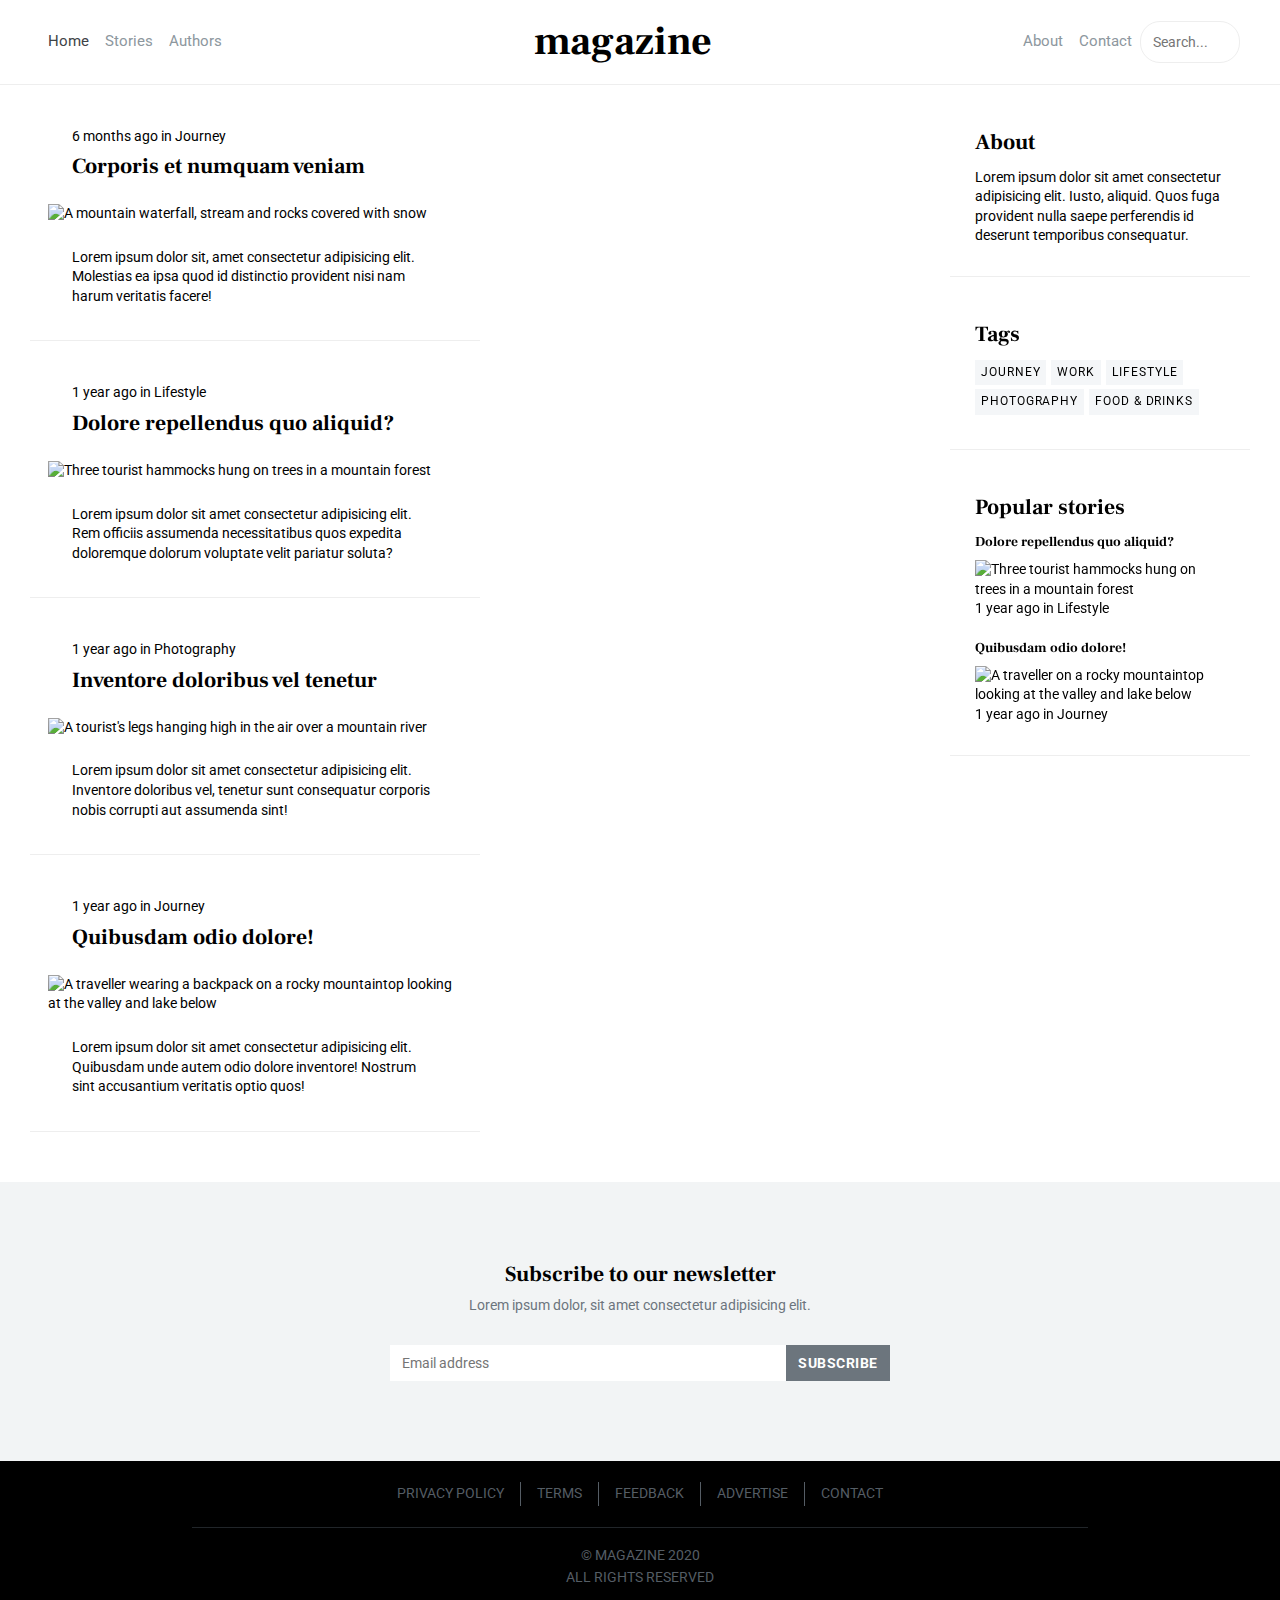
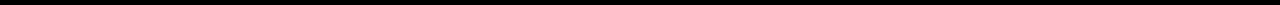
==== commit 32f240d9: "Max-width, margin set for main article, aside section; nwsl margin adjusted; FA menu icon embedded i" ====
--- a/layout1/index.html
+++ b/layout1/index.html
@@ -6,6 +6,7 @@
   <link rel="stylesheet" href="style.css">
   <link href="https://fonts.googleapis.com/css2?family=Frank+Ruhl+Libre:wght@700&family=Roboto&display=swap" rel="stylesheet">
   <title>Layout 1</title>
+  <script src="https://kit.fontawesome.com/6641dd5fad.js" crossorigin="anonymous"></script>
 </head>
 <body>
 
@@ -19,7 +20,7 @@
       
       <div class="nav-middle">
         <a href="index.html" class="logo">Magazine</a>
-        <button class="nav-btn" role="menu">Menu</button>
+        <button class="nav-btn" role="menu"><i class="fas fa-bars"></i></button>
       </div>
       
       <div class="nav-right">
--- a/layout1/style.css
+++ b/layout1/style.css
@@ -181,7 +181,7 @@
   display: flex;
   flex-direction: column;
   align-items: center;
-  margin-top: 20px;
+  margin-top: 40px;
   padding: 80px 40px;
   background: #f2f4f5;
   text-align: center;
@@ -325,6 +325,8 @@
     padding: 10px 15px;
     border: 1px solid #eee;
     background: none;
+    color: #8d979e;
+    font-size: 1rem;
   }
 
   .nav-left,
@@ -348,6 +350,12 @@
     flex-direction: column;
     margin: 15px auto;
     max-width: 90vw;
+  }
+
+  #main article,
+  #aside section{
+    max-width: 535px;
+    margin: 0 auto;
   }
 
   #aside section{
